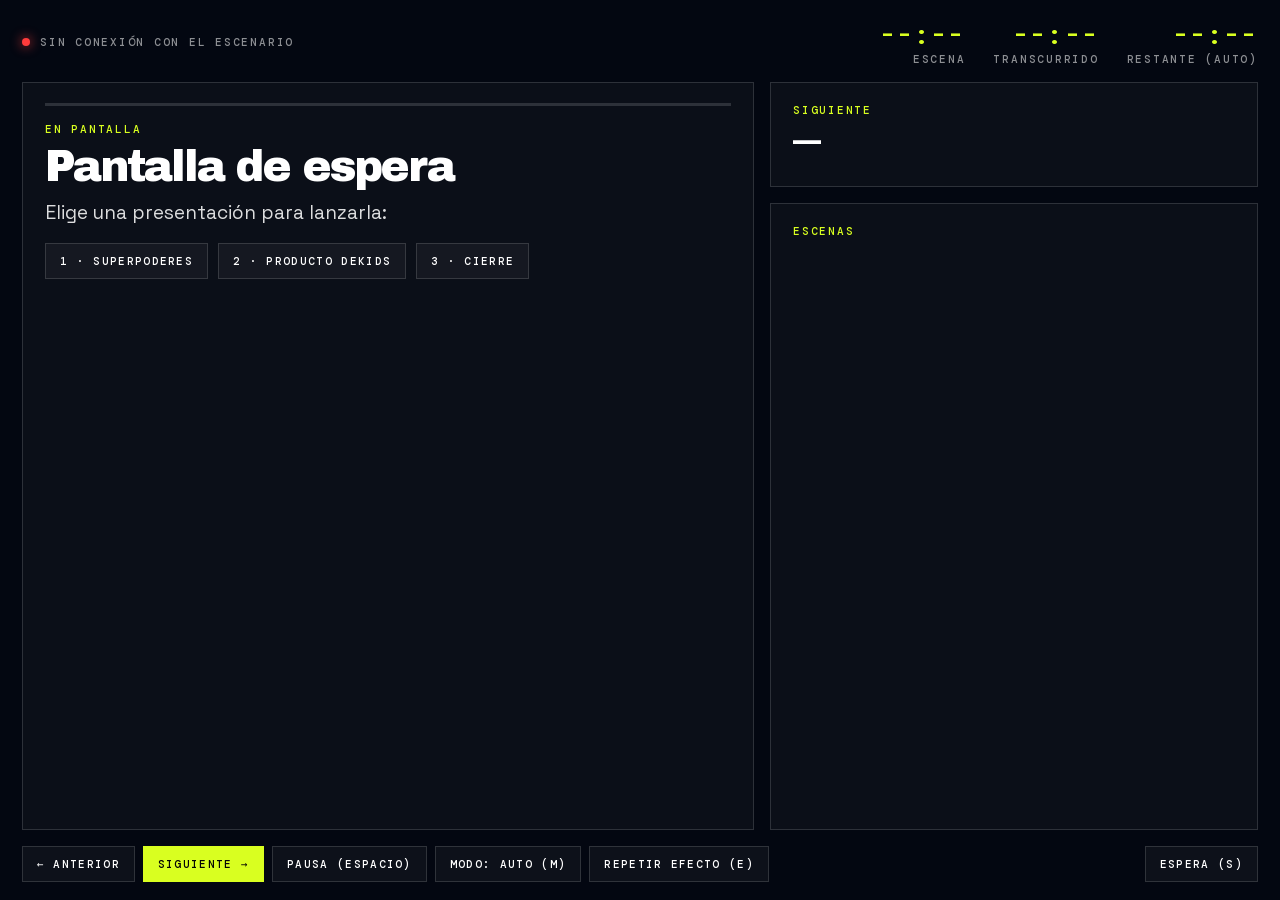
==== presenter.html @ c6110ec2 "feat:primer commit" ====
<!doctype html>
<html lang="es">
  <head>
    <meta charset="UTF-8" />
    <meta name="viewport" content="width=device-width, initial-scale=1.0" />
    <title>EduLab &amp; Sip — Presentador</title>
    <style>
      @font-face { font-family:"Archivo Black"; font-display:swap; src:url("fonts/archivo-black.woff2") format("woff2"); }
      @font-face { font-family:"DM Mono"; font-weight:400; font-display:swap; src:url("fonts/dm-mono-400.woff2") format("woff2"); }
      @font-face { font-family:"DM Mono"; font-weight:500; font-display:swap; src:url("fonts/dm-mono-500.woff2") format("woff2"); }
      @font-face { font-family:"Space Grotesk"; font-weight:300 700; font-display:swap; src:url("fonts/space-grotesk.woff2") format("woff2"); }
      :root { color-scheme: dark; --lime:#d9ff20; --ink:#030711; --line:rgba(255,255,255,.14); --dim:rgba(255,255,255,.55); }
      * { box-sizing: border-box; }
      html, body { height:100%; margin:0; background:var(--ink); color:#fff; font-family:"Space Grotesk", sans-serif; }
      body { display:grid; grid-template-rows:auto 1fr auto; gap:16px; padding:18px 22px; min-height:100%; }
      .mono { font:500 11px "DM Mono", monospace; letter-spacing:.16em; text-transform:uppercase; }
      header { display:flex; justify-content:space-between; align-items:center; gap:12px; flex-wrap:wrap; }
      .status { display:flex; align-items:center; gap:10px; color:var(--dim); }
      .status i { width:8px; height:8px; border-radius:50%; background:var(--lime); box-shadow:0 0 12px var(--lime); }
      .status.off i { background:#ff3b3b; box-shadow:0 0 12px #ff3b3b; }
      .status.paused i { background:#ffb020; box-shadow:0 0 12px #ffb020; }
      .timers { display:flex; gap:28px; }
      .timers div { text-align:right; }
      .timers b { display:block; font:500 26px "DM Mono", monospace; letter-spacing:.04em; color:var(--lime); }
      .timers span { color:var(--dim); }
      main { display:grid; grid-template-columns:minmax(0,1.5fr) minmax(0,1fr); gap:16px; min-height:0; }
      .card { border:1px solid var(--line); background:rgba(255,255,255,.03); padding:20px 22px; overflow:auto; }
      .card .label { color:var(--lime); margin-bottom:10px; }
      .card h2 { margin:0 0 12px; font:normal clamp(26px,3.4vw,52px)/.95 "Archivo Black", sans-serif; letter-spacing:-.05em; text-wrap:balance; }
      .card p { margin:0; font-size:clamp(15px,1.5vw,22px); line-height:1.45; color:rgba(255,255,255,.86); }
      .side { display:grid; grid-template-rows:auto 1fr; gap:16px; min-height:0; }
      .next h2 { font-size:clamp(20px,2.2vw,32px); }
      .next p { font-size:15px; color:var(--dim); }
      .notes { border-top:1px dashed var(--line); margin-top:16px; padding-top:12px; }
      .notes p { color:var(--dim); font-size:15px; white-space:pre-wrap; }
      .bar { height:3px; background:var(--line); margin:0 0 16px; }
      .bar i { display:block; height:100%; width:0; background:var(--lime); box-shadow:0 0 10px var(--lime); }
      .scenes { display:flex; flex-direction:column; gap:4px; }
      .scenes button { all:unset; display:grid; grid-template-columns:34px 1fr; gap:8px; padding:6px 8px; cursor:pointer; border-left:2px solid transparent; font-size:13px; color:var(--dim); }
      .scenes button:hover { background:rgba(255,255,255,.06); }
      .scenes button.current { color:#fff; border-left-color:var(--lime); background:rgba(217,255,32,.08); }
      .scenes button.done { opacity:.4; }
      .scenes small { font:500 11px "DM Mono", monospace; color:var(--lime); }
      footer { display:flex; gap:8px; flex-wrap:wrap; align-items:center; }
      footer button, .decks button { border:1px solid var(--line); background:rgba(255,255,255,.04); color:#fff; padding:10px 14px; cursor:pointer; font:500 11px "DM Mono", monospace; letter-spacing:.12em; text-transform:uppercase; }
      footer button:hover, .decks button:hover { border-color:var(--lime); }
      footer button.primary { background:var(--lime); color:#050505; border-color:var(--lime); }
      footer .spacer { flex:1; }
      .poll-ctl { border-top:1px dashed var(--line); margin-top:16px; padding-top:12px; display:grid; gap:8px; }
      .poll-ctl .row { display:grid; grid-template-columns:1fr auto auto auto; gap:8px; align-items:center; }
      .poll-ctl .row b { font:500 22px "DM Mono", monospace; color:var(--lime); min-width:36px; text-align:center; }
      .poll-ctl button { border:1px solid var(--line); background:rgba(255,255,255,.04); color:#fff; padding:8px 14px; cursor:pointer; font:500 12px "DM Mono", monospace; }
      .poll-ctl button:hover { border-color:var(--lime); }
      .decks { display:flex; gap:10px; flex-wrap:wrap; margin-top:16px; }
      .empty p { margin-bottom:6px; }
      [hidden] { display:none !important; }
      @media (max-width: 800px) { main { grid-template-columns:1fr; } }
    </style>
  </head>
  <body>
    <header>
      <div class="status mono off" id="status"><i></i><span id="statusText">Sin conexión con el escenario</span></div>
      <div class="timers mono">
        <div><b id="sceneClock">--:--</b><span id="sceneClockLabel">Escena</span></div>
        <div><b id="elapsed">--:--</b><span>Transcurrido</span></div>
        <div><b id="deckLeft">--:--</b><span id="deckLeftLabel">Restante (auto)</span></div>
      </div>
    </header>

    <main>
      <section class="card" id="currentCard">
        <div class="bar"><i id="bar"></i></div>
        <div class="label mono" id="currentLabel">En pantalla</div>
        <h2 id="currentTitle">Esperando…</h2>
        <p id="currentBody">Abre esta vista desde el escenario con la tecla P y lanza una presentación.</p>
        <div class="poll-ctl" id="pollCtl" hidden></div>
        <div class="notes" id="notesBlock" hidden>
          <div class="label mono">Notas del orador</div>
          <p id="notes"></p>
        </div>
        <div class="decks" id="decks"></div>
      </section>
      <section class="side">
        <div class="card next">
          <div class="label mono" id="nextLabel">Siguiente</div>
          <h2 id="nextTitle">—</h2>
          <p id="nextBody"></p>
        </div>
        <div class="card"><div class="label mono">Escenas</div><div class="scenes" id="scenes"></div></div>
      </section>
    </main>

    <footer>
      <button type="button" data-cmd="prev">← Anterior</button>
      <button type="button" class="primary" data-cmd="next">Siguiente →</button>
      <button type="button" data-cmd="toggle" id="toggleBtn">Pausa (Espacio)</button>
      <button type="button" data-cmd="mode" id="modeBtn">Modo: auto (M)</button>
      <button type="button" data-cmd="moment">Repetir efecto (E)</button>
      <span class="spacer"></span>
      <button type="button" data-cmd="standby">Espera (S)</button>
    </footer>

    <script src="decks.js"></script>
    <script>
      const channel = new BroadcastChannel('edulab-stage');
      const $ = (id) => document.getElementById(id);
      let state = null, receivedAt = 0;
      const fmt = (ms) => { const s = Math.max(0, Math.round(ms / 1000)); return `${String(Math.floor(s / 60)).padStart(2,'0')}:${String(s % 60).padStart(2,'0')}`; };
      const send = (type, extra = {}) => channel.postMessage({ type: 'cmd', cmd: { type, ...extra } });
      const dur = (scene) => scene.duration || 4200;

      // Los decks de la barra lateral se muestran como botones cuando no hay nada en pantalla.
      $('decks').innerHTML = deckNames.map((name, i) => `<button type="button" data-deck="${i}">${i + 1} · ${name}</button>`).join('');
      $('decks').addEventListener('click', (e) => { const b = e.target.closest('[data-deck]'); if (b) send('launch', { deck: Number(b.dataset.deck) }); });
      document.querySelector('footer').addEventListener('click', (e) => { const b = e.target.closest('[data-cmd]'); if (b) send(b.dataset.cmd); });
      $('scenes').addEventListener('click', (e) => { const b = e.target.closest('[data-scene]'); if (b) send('goto', { scene: Number(b.dataset.scene) }); });

      window.addEventListener('keydown', (event) => {
        if (event.metaKey || event.ctrlKey || event.altKey) return;
        const key = event.key.toLowerCase();
        if (['1','2','3'].includes(key)) send('launch', { deck: Number(key) - 1 });
        else if (key === 's') send('standby');
        else if (event.code === 'Space') { event.preventDefault(); send('toggle'); }
        else if (['arrowright','pagedown','arrowdown'].includes(key)) { event.preventDefault(); send('next'); }
        else if (['arrowleft','pageup','arrowup'].includes(key)) { event.preventDefault(); send('prev'); }
        else if (key === 'm') send('mode');
        else if (key === 'e') send('moment');
      });

      // Solo se redibuja cuando cambia algo visible; los mensajes de cada 500 ms solo actualizan los relojes
      // (si no, reconstruir los botones entre mousedown y mouseup se come los clicks).
      let lastSig = '';
      channel.onmessage = (event) => {
        if (event.data?.type !== 'state') return;
        state = event.data.state; receivedAt = performance.now();
        const sig = JSON.stringify([state.deck, state.scene, state.paused, state.mode, state.votes]);
        if (sig !== lastSig) { lastSig = sig; renderStatic(); }
      };
      $('pollCtl').addEventListener('click', (e) => {
        const b = e.target.closest('[data-vote]'); if (b) return send('vote', { option: Number(b.dataset.vote), delta: Number(b.dataset.delta) });
        if (e.target.closest('[data-reset]')) send('resetVotes');
      });
      send('hello');
      setInterval(() => send('hello'), 4000); // reenganche si el escenario se recargó

      function renderStatic() {
        const live = state && state.deck !== null;
        const deck = live ? decks[state.deck] : null;
        const scene = live ? deck[state.scene] : null;
        const next = live ? deck[state.scene + 1] : null;
        $('currentCard').classList.toggle('empty', !live);
        $('currentLabel').textContent = live ? `En pantalla · ${deckNames[state.deck]} · ${state.scene + 1}/${deck.length}` : 'En pantalla';
        $('currentTitle').textContent = live ? scene.title : 'Pantalla de espera';
        $('currentBody').textContent = live ? scene.body : 'Elige una presentación para lanzarla:';
        $('notesBlock').hidden = !(live && scene.notes);
        $('notes').textContent = live && scene.notes ? scene.notes : '';
        $('decks').hidden = live;
        $('nextLabel').textContent = live ? (next ? 'Siguiente' : 'Última escena') : 'Siguiente';
        $('nextTitle').textContent = live ? (next ? next.title : 'Vuelve a la pantalla de espera') : '—';
        $('nextBody').textContent = live && next ? next.body : '';
        $('scenes').innerHTML = live ? deck.map((s, i) => `<button type="button" data-scene="${i}" class="${i === state.scene ? 'current' : i < state.scene ? 'done' : ''}"><small>${String(i + 1).padStart(2,'0')}</small><span>${s.title}</span></button>`).join('') : '';
        $('scenes').querySelector('.current')?.scrollIntoView({ block: 'nearest' });
        const poll = live && (scene.poll || scene.counter);
        const pollOptions = !poll ? [] : scene.poll ? scene.poll.options : [scene.counter.label];
        $('pollCtl').hidden = !poll;
        $('pollCtl').innerHTML = poll ? `<div class="label mono">${scene.counter ? 'Contador en vivo' : 'Votación en vivo'}</div>` + pollOptions.map((label, i) => `<div class="row"><span>${label}</span><button type="button" data-vote="${i}" data-delta="-1">−1</button><b>${state.votes?.[i] ?? 0}</b><button type="button" data-vote="${i}" data-delta="1">+1</button></div>`).join('') + `<button type="button" data-reset>Reiniciar votos</button>` : '';
        const manual = state?.mode === 'manual';
        $('modeBtn').textContent = `Modo: ${manual ? 'manual' : 'auto'} (M)`;
        $('toggleBtn').textContent = state?.paused ? 'Reanudar (Espacio)' : 'Pausa (Espacio)';
        $('toggleBtn').disabled = manual; $('toggleBtn').style.opacity = manual ? .35 : 1;
        const st = $('status');
        st.className = `status mono${live ? (state.paused ? ' paused' : '') : ' off'}`;
        $('statusText').textContent = !state ? 'Sin conexión con el escenario' : !live ? 'Escenario en espera' : state.paused ? 'En pausa' : manual ? 'Reproduciendo · manual' : 'Reproduciendo · auto';
        $('deckLeftLabel').textContent = manual ? 'Restante (estimado)' : 'Restante (auto)';
      }

      // Los relojes avanzan localmente entre mensajes del escenario (cada 500 ms).
      setInterval(() => {
        if (!state || state.deck === null) { $('sceneClock').textContent = $('elapsed').textContent = $('deckLeft').textContent = '--:--'; $('bar').style.width = '0'; return; }
        const running = !state.paused && state.mode === 'auto';
        const remaining = Math.max(0, state.remaining - (running ? performance.now() - receivedAt : 0));
        const deck = decks[state.deck];
        const total = dur(deck[state.scene]);
        $('sceneClock').textContent = fmt(remaining);
        $('sceneClockLabel').textContent = state.mode === 'auto' ? 'Escena (restante)' : 'Escena (manual)';
        $('bar').style.width = state.mode === 'auto' ? `${(1 - remaining / total) * 100}%` : '0';
        $('elapsed').textContent = fmt(Date.now() - state.startedAt);
        const later = deck.slice(state.scene + 1).reduce((sum, s) => sum + dur(s), 0);
        $('deckLeft').textContent = fmt((state.mode === 'auto' ? remaining : total) + later);
      }, 250);
      renderStatic();
    </script>
  </body>
</html>
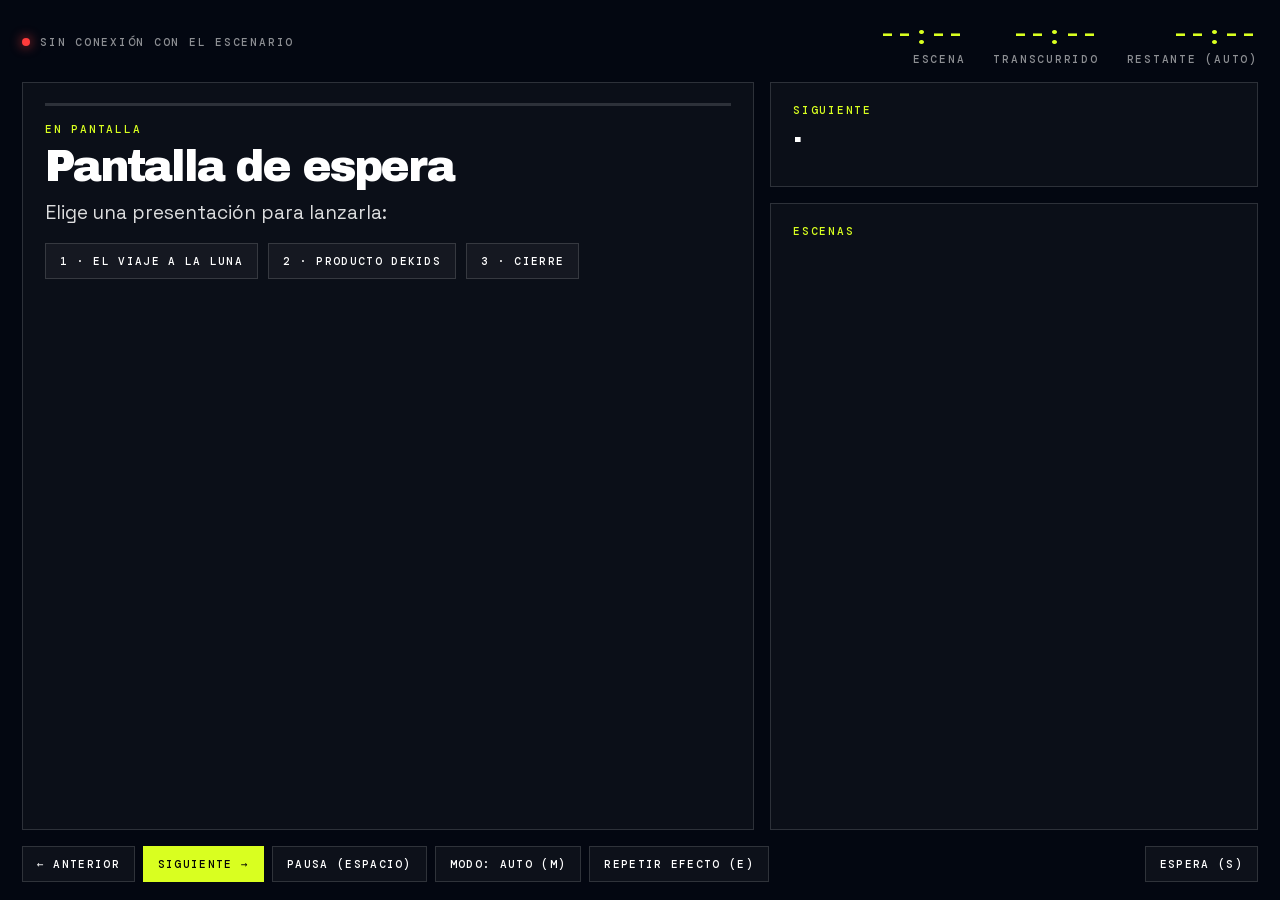
==== commit 78dae16d: "feat: version final para la tech week" ====
--- a/presenter.html
+++ b/presenter.html
@@ -3,7 +3,7 @@
   <head>
     <meta charset="UTF-8" />
     <meta name="viewport" content="width=device-width, initial-scale=1.0" />
-    <title>EduLab &amp; Sip — Presentador</title>
+    <title>EduLab &amp; Sip · Presentador</title>
     <style>
       @font-face { font-family:"Archivo Black"; font-display:swap; src:url("fonts/archivo-black.woff2") format("woff2"); }
       @font-face { font-family:"DM Mono"; font-weight:400; font-display:swap; src:url("fonts/dm-mono-400.woff2") format("woff2"); }
@@ -83,7 +83,7 @@
       <section class="side">
         <div class="card next">
           <div class="label mono" id="nextLabel">Siguiente</div>
-          <h2 id="nextTitle">—</h2>
+          <h2 id="nextTitle">·</h2>
           <p id="nextBody"></p>
         </div>
         <div class="card"><div class="label mono">Escenas</div><div class="scenes" id="scenes"></div></div>
@@ -156,7 +156,7 @@
         $('notes').textContent = live && scene.notes ? scene.notes : '';
         $('decks').hidden = live;
         $('nextLabel').textContent = live ? (next ? 'Siguiente' : 'Última escena') : 'Siguiente';
-        $('nextTitle').textContent = live ? (next ? next.title : 'Vuelve a la pantalla de espera') : '—';
+        $('nextTitle').textContent = live ? (next ? next.title : 'Vuelve a la pantalla de espera') : '·';
         $('nextBody').textContent = live && next ? next.body : '';
         $('scenes').innerHTML = live ? deck.map((s, i) => `<button type="button" data-scene="${i}" class="${i === state.scene ? 'current' : i < state.scene ? 'done' : ''}"><small>${String(i + 1).padStart(2,'0')}</small><span>${s.title}</span></button>`).join('') : '';
         $('scenes').querySelector('.current')?.scrollIntoView({ block: 'nearest' });
@@ -181,11 +181,11 @@
         const remaining = Math.max(0, state.remaining - (running ? performance.now() - receivedAt : 0));
         const deck = decks[state.deck];
         const total = dur(deck[state.scene]);
-        $('sceneClock').textContent = fmt(remaining);
+        $('sceneClock').textContent = state.hold ? '∞' : fmt(remaining);
         $('sceneClockLabel').textContent = state.mode === 'auto' ? 'Escena (restante)' : 'Escena (manual)';
-        $('bar').style.width = state.mode === 'auto' ? `${(1 - remaining / total) * 100}%` : '0';
+        $('bar').style.width = state.mode === 'auto' && !state.hold ? `${(1 - remaining / total) * 100}%` : '0';
         $('elapsed').textContent = fmt(Date.now() - state.startedAt);
-        const later = deck.slice(state.scene + 1).reduce((sum, s) => sum + dur(s), 0);
+        const later = deck.slice(state.scene + 1).reduce((sum, s) => sum + (s.hold ? 0 : dur(s)), 0);
         $('deckLeft').textContent = fmt((state.mode === 'auto' ? remaining : total) + later);
       }, 250);
       renderStatic();
